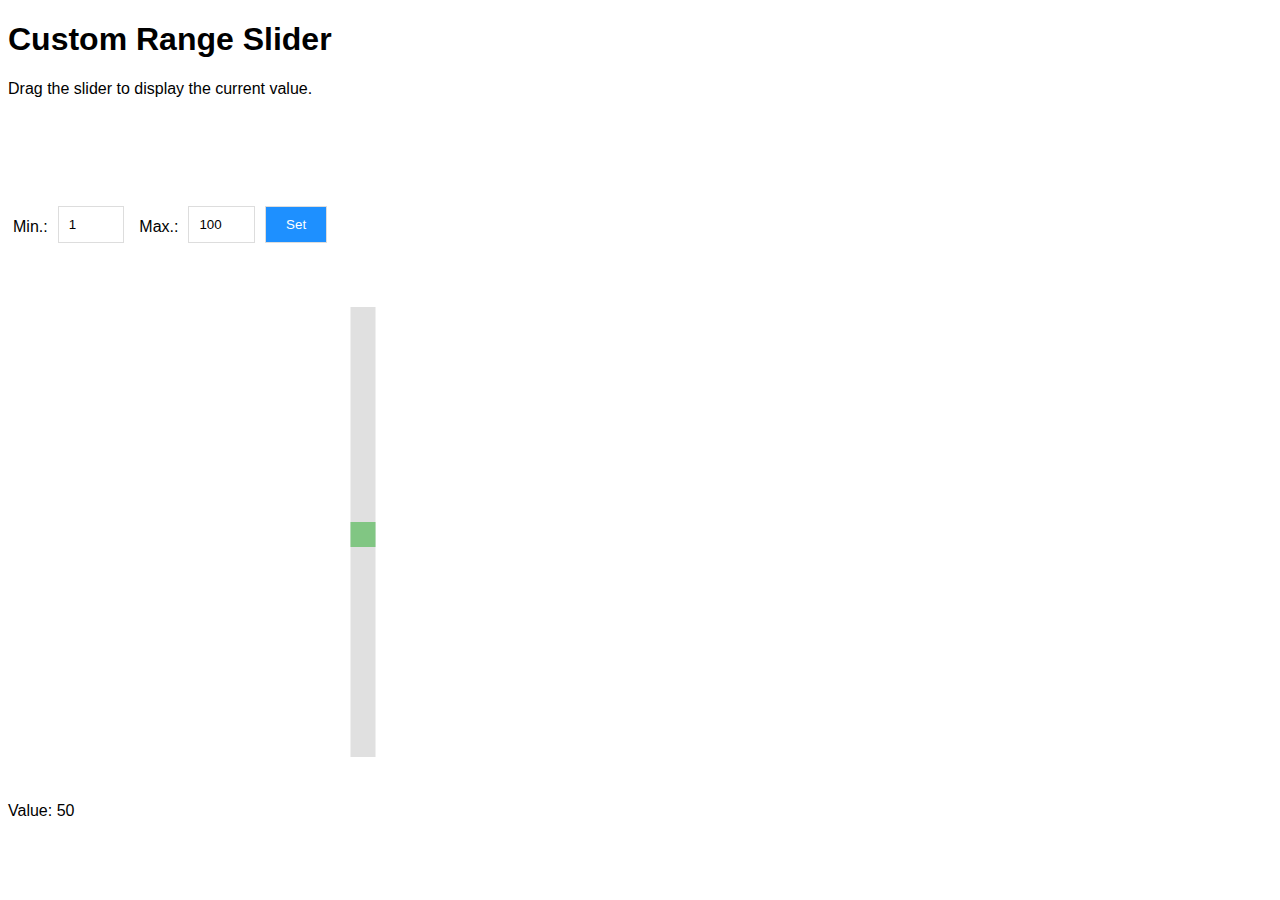
==== w3c_slider_w_form.html @ 0bcc211d "Initial commit" ====
<!DOCTYPE html>
<html>
<head>
<meta name="viewport" content="width=device-width, initial-scale=1">
<style>
body {font-family: Arial, Helvetica, sans-serif;}
* {box-sizing: border-box;}

.form-inline {  
  display: flex;
  flex-direction: column;
  flex-flow: row wrap;
  align-items: center;
}

.form-inline label {
  margin: 10px 10px 5px 5px;
}

.form-inline input {
  vertical-align: middle;
  margin: 5px 10px 5px 0;
  padding: 10px;
  width: 5em;
  background-color: #fff;
  border: 1px solid #ddd;
}

.form-inline button {
  padding: 10px 20px;
  background-color: dodgerblue;
  border: 1px solid #ddd;
  color: white;
  cursor: pointer;
}

.form-inline button:hover {
  background-color: royalblue;
}


  
.slidecontainer {
  padding: 10vw;
  //width: 80vw;
  height: 50vh;
}

.slider {
  -webkit-appearance: none;
  appearance: none;
  width: 50vh;
  position: absolute;
  top: 50%;
  //left: 50%;
  transform: rotate(270deg);
  -webkit-transform: rotate(270deg) translateX(-15%);// translateY(500%);
  background: #d3d3d3;
  outline: none;
  opacity: 0.7;
  -webkit-transition: .2s;
  transition: opacity .2s;
  data-orientation="vertical";
}

.slider:hover {
  opacity: 1;
}

.slider::-webkit-slider {
  -webkit-appearance: slider-thumb;
  appearance: none;
  background: #d3d3d3;
  outline: none;
  opacity: 0.7;
  }
  
.slider::-webkit-slider-thumb {
  -webkit-appearance: none;
  writing-mode: bt-lr;
  appearance: none;
  width: 25px;
  height: 25px;
  padding: 0;
  background: #4CAF50;
  cursor: pointer;
}

.slider::-moz-range-thumb {
  width: 25px;
  height: 25px;
  padding: 0;
  background: #4CAF50;
  cursor: pointer;
}

@media (max-width: 800px) {
  .form-inline input {
  margin: 0 0;
}
  
.form-inline {
  flex-direction: column;
  align-items: stretch;
}
}
</style>
</head>
<body>

<div  style="height: 20vh;">
  <h1>Custom Range Slider</h1>
  <p>Drag the slider to display the current value.</p>
</div>

<div style="height: 15vh;">
  <form class="form-inline" id="form1" target="_self">
    <label for="min">Min.:</label>
    <input type="number" id="min" value="1" name="Min">
    <label for="max">Max.:</label>
    <input type="number" id="max" value="100" name="Max">
    <button id="setButton" type="button">Set</button>
  </form>
</div>

<div class="slidecontainer">
  <input type="range" min="1" max="100" value="50" class="slider" orient="vertical" id="myRange">
</div>

<p>Value: <span id="demo"></span></p>


<script>
var slider = document.getElementById("myRange");
var output = document.getElementById("demo");
output.innerHTML = slider.value;

slider.oninput = function() {
  output.innerHTML = this.value;
}

document.getElementById("setButton").onclick = function () {
  var boxMin = document.getElementById("min");
  var boxMax = document.getElementById("max");
  var slideMin = slider.getAttribute("min");
  var slideMax = slider.getAttribute("max");
  if (parseInt(boxMin.value) >= parseInt(boxMax.value)) {
    alert("Minimum value must be set lower than maximum value!");
    boxMin.value = slideMin;
    boxMax.value = slideMax;
    return;
  }
  if (boxMin.value != slideMin) {
    if (parseInt(slider.value) < boxMin.value) {
      slider.value = boxMin.value;
      output.innerHTML = slider.value;
      //alert(slider.value + "\t" + boxMin);
    }
  slideMin = slider.setAttribute("min", boxMin.value);
  }
  if (boxMax != slideMax.value) {
    if (parseInt(slider.value) > boxMax.value) {
      slider.value = boxMax.value;
      output.innerHTML = slider.value;
      //alert(slider.value + "\t" + boxMax);
    }
    slideMax = slider.setAttribute("max", boxMax.value);
  }
};
</script>

<script src="esp32_fader.js"></script>
</body>
</html>
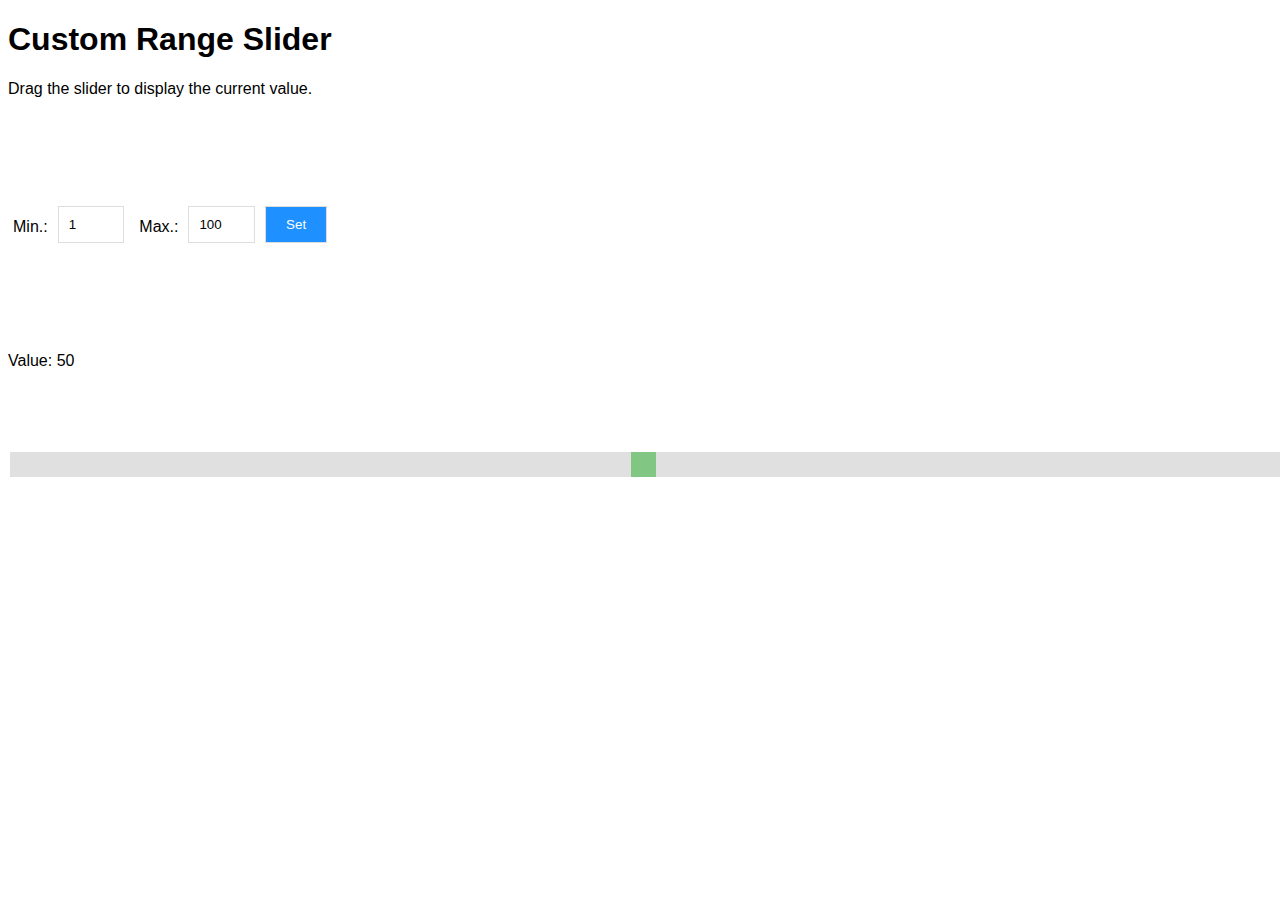
==== commit 5d17bc78: "changed viewport for more responsive design" ====
--- a/w3c_slider_w_form.html
+++ b/w3c_slider_w_form.html
@@ -6,7 +6,7 @@
 body {font-family: Arial, Helvetica, sans-serif;}
 * {box-sizing: border-box;}
 
-.form-inline {  
+.form-inline {
   display: flex;
   flex-direction: column;
   flex-flow: row wrap;
@@ -39,22 +39,15 @@
 }
 
 
-  
-.slidecontainer {
-  padding: 10vw;
-  //width: 80vw;
-  height: 50vh;
-}
-
 .slider {
   -webkit-appearance: none;
   appearance: none;
-  width: 50vh;
+  width: 100%;
   position: absolute;
   top: 50%;
   //left: 50%;
-  transform: rotate(270deg);
-  -webkit-transform: rotate(270deg) translateX(-15%);// translateY(500%);
+  //transform: rotate(270deg);
+  //-webkit-transform: rotate(270deg) translateX(-15%);// translateY(500%);
   background: #d3d3d3;
   outline: none;
   opacity: 0.7;
@@ -63,6 +56,9 @@
   data-orientation="vertical";
 }
 
+
+
+
 .slider:hover {
   opacity: 1;
 }
@@ -74,7 +70,7 @@
   outline: none;
   opacity: 0.7;
   }
-  
+
 .slider::-webkit-slider-thumb {
   -webkit-appearance: none;
   writing-mode: bt-lr;
@@ -94,15 +90,45 @@
   cursor: pointer;
 }
 
+.column {
+    float: none;
+    width: 100%
+  }
+
 @media (max-width: 800px) {
   .form-inline input {
   margin: 0 0;
 }
-  
+.slidecontainer {
+  padding: 10vw;
+  //width: 80vw;
+  height: 50vh;
+}
+.slider {
+  -webkit-appearance: none;
+  appearance: none;
+  width: 80%;
+  position: absolute;
+  top: 50%;
+  //left: 50%;
+  transform: rotate(270deg);
+  -webkit-transform: rotate(270deg) translateX(-15%) translateY(-500%);
+  background: #d3d3d3;
+  outline: none;
+  opacity: 0.7;
+  -webkit-transition: .2s;
+  transition: opacity .2s;
+  data-orientation="vertical";
+}
 .form-inline {
   flex-direction: column;
   align-items: stretch;
 }
+
+.column {
+    float: left;
+    width: 50%;
+  }
 }
 </style>
 </head>
@@ -113,8 +139,8 @@
   <p>Drag the slider to display the current value.</p>
 </div>
 
-<div style="height: 15vh;">
-  <form class="form-inline" id="form1" target="_self">
+<div class="column" style="height: 15vh;">
+  <form class="column form-inline" id="form1" target="_self">
     <label for="min">Min.:</label>
     <input type="number" id="min" value="1" name="Min">
     <label for="max">Max.:</label>
@@ -123,8 +149,8 @@
   </form>
 </div>
 
-<div class="slidecontainer">
-  <input type="range" min="1" max="100" value="50" class="slider" orient="vertical" id="myRange">
+<div class="slidecontainer column">
+  <input type="range" min="1" max="100" value="50" class="slider" id="myRange">
 </div>
 
 <p>Value: <span id="demo"></span></p>
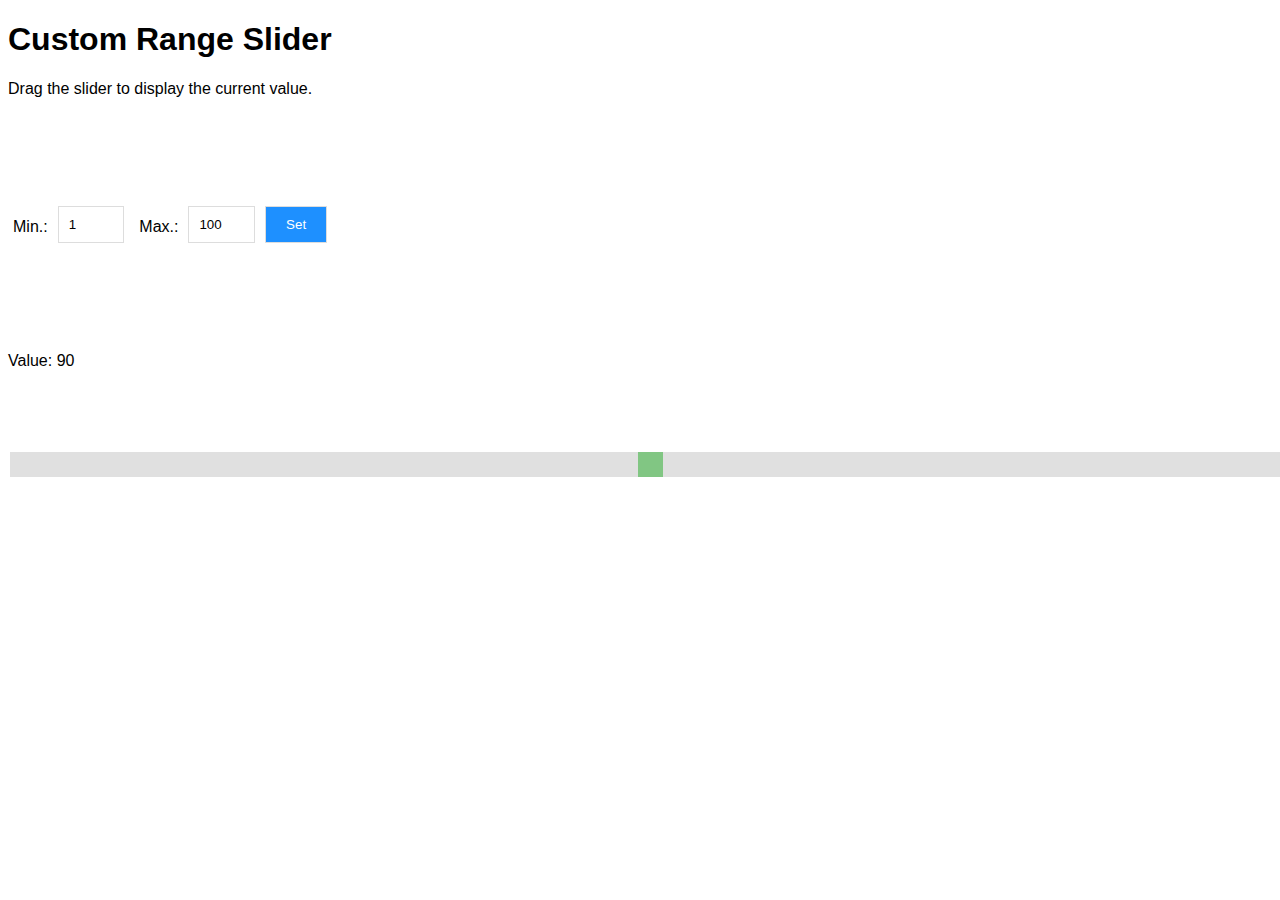
==== commit f4508390: "changed min max" ====
--- a/w3c_slider_w_form.html
+++ b/w3c_slider_w_form.html
@@ -150,7 +150,7 @@
 </div>
 
 <div class="slidecontainer column">
-  <input type="range" min="1" max="100" value="50" class="slider" id="myRange">
+  <input type="range" min="0" max="180" value="90" class="slider" id="myRange">
 </div>
 
 <p>Value: <span id="demo"></span></p>
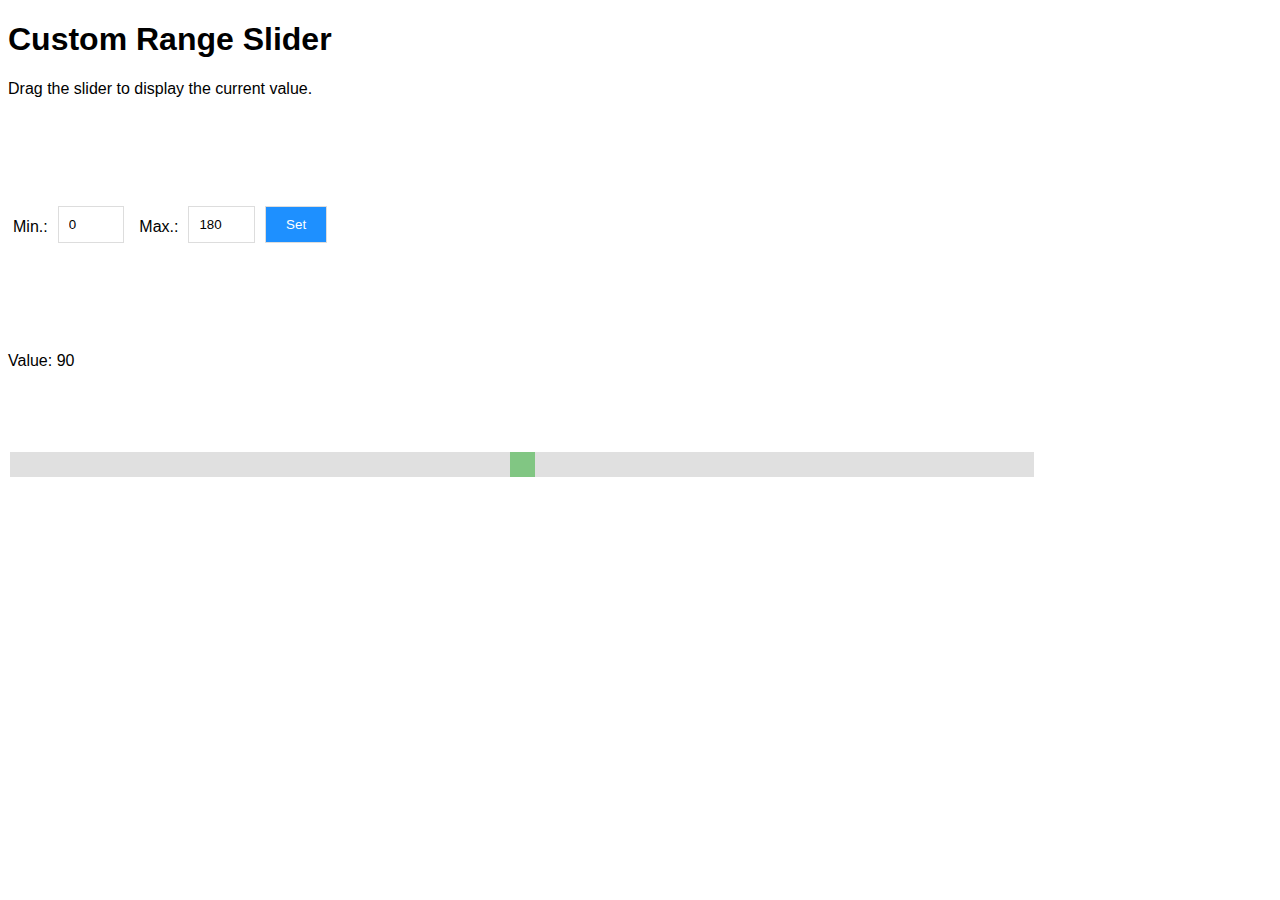
==== commit 1e24a229: "responsive to orientation, changed default form values" ====
--- a/w3c_slider_w_form.html
+++ b/w3c_slider_w_form.html
@@ -42,7 +42,7 @@
 .slider {
   -webkit-appearance: none;
   appearance: none;
-  width: 100%;
+  width: 80%;
   position: absolute;
   top: 50%;
   //left: 50%;
@@ -95,7 +95,7 @@
     width: 100%
   }
 
-@media (max-width: 800px) {
+@media (orientation: portrait) {
   .form-inline input {
   margin: 0 0;
 }
@@ -142,9 +142,9 @@
 <div class="column" style="height: 15vh;">
   <form class="column form-inline" id="form1" target="_self">
     <label for="min">Min.:</label>
-    <input type="number" id="min" value="1" name="Min">
+    <input type="number" id="min" value="0" name="Min">
     <label for="max">Max.:</label>
-    <input type="number" id="max" value="100" name="Max">
+    <input type="number" id="max" value="180" name="Max">
     <button id="setButton" type="button">Set</button>
   </form>
 </div>
